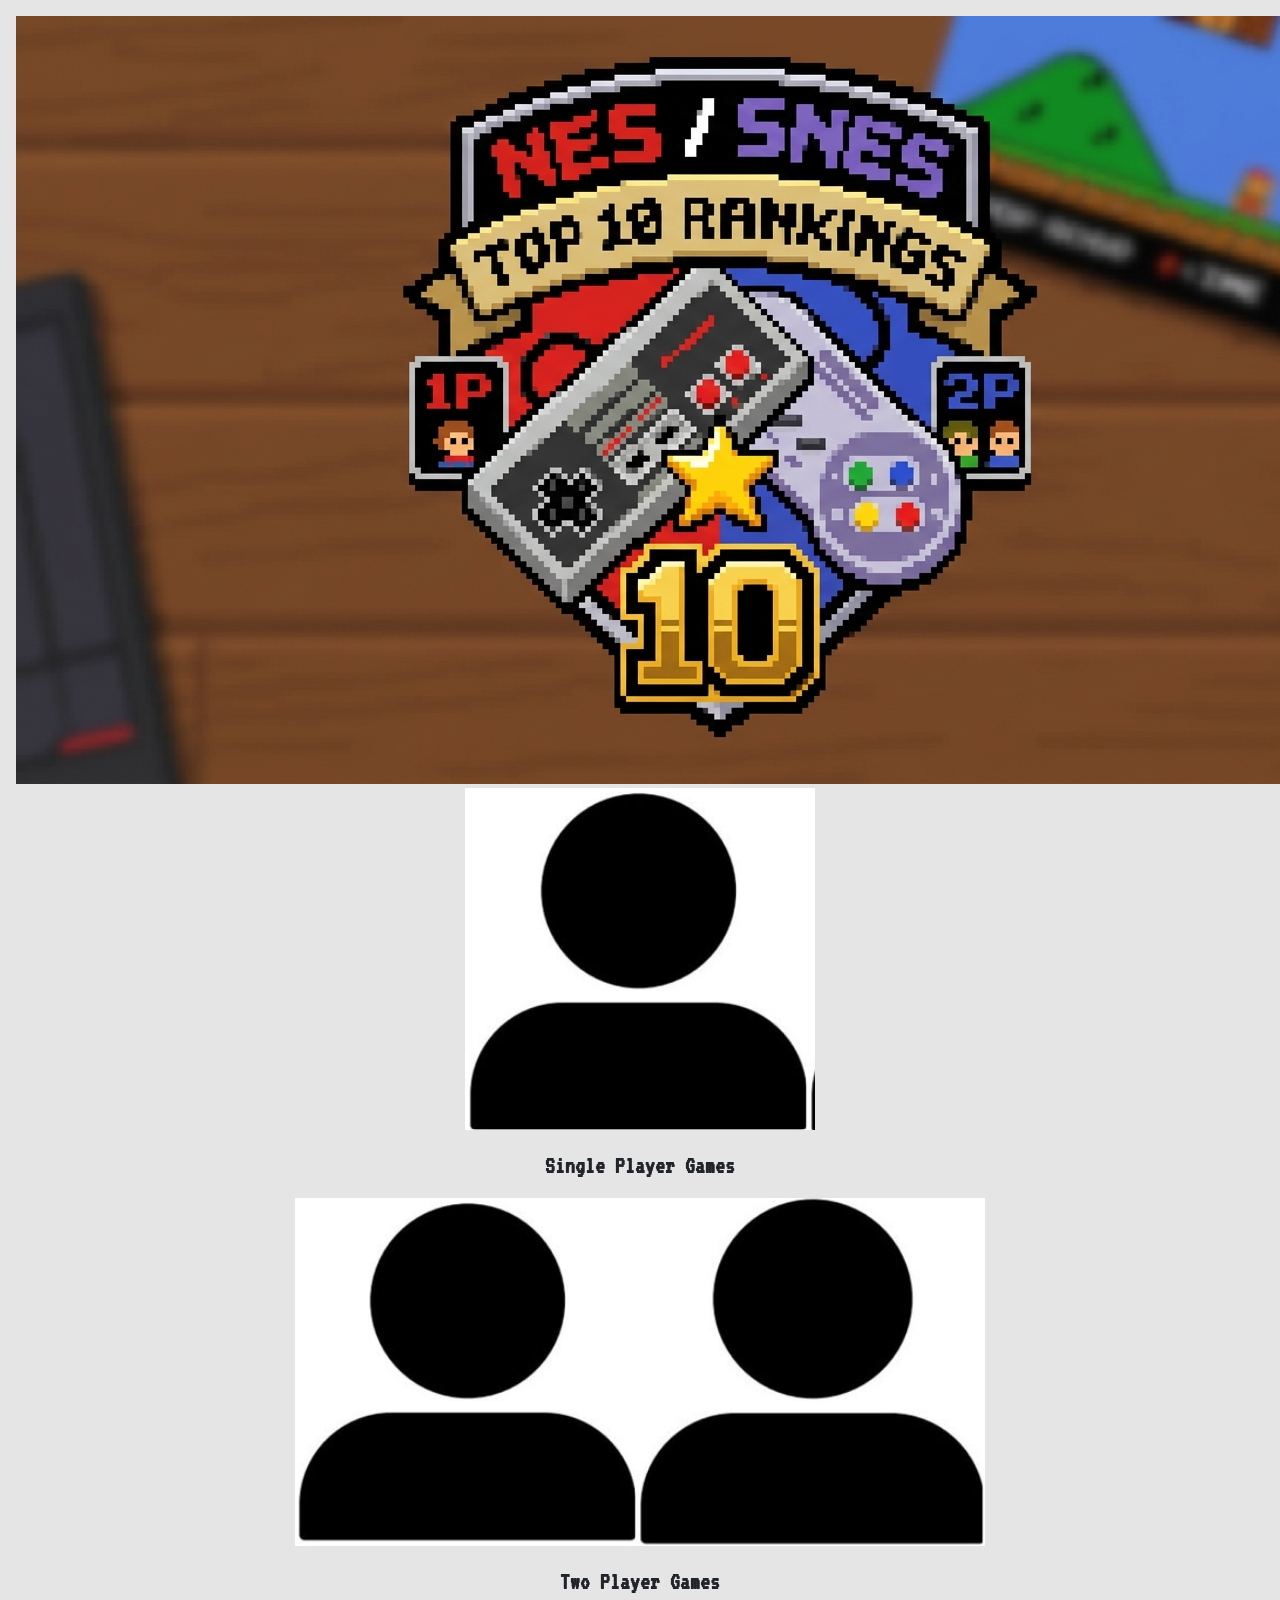
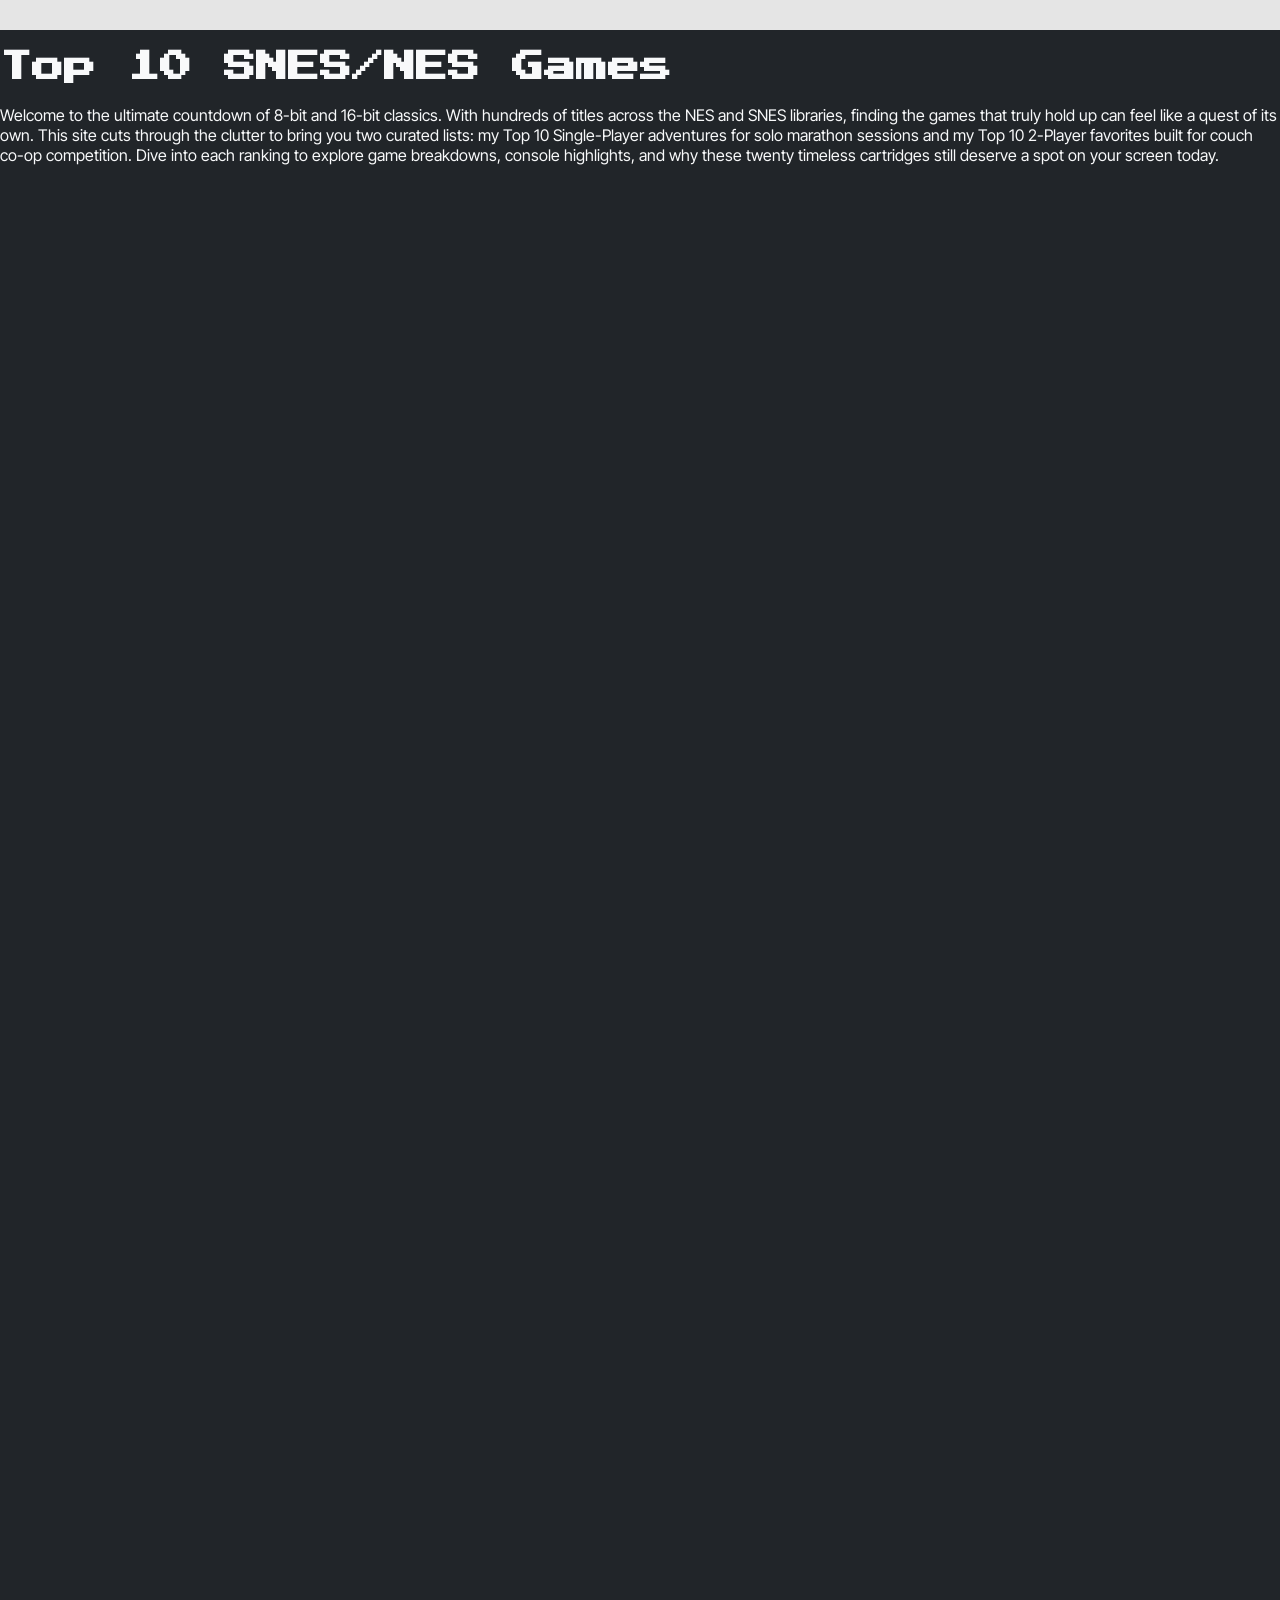
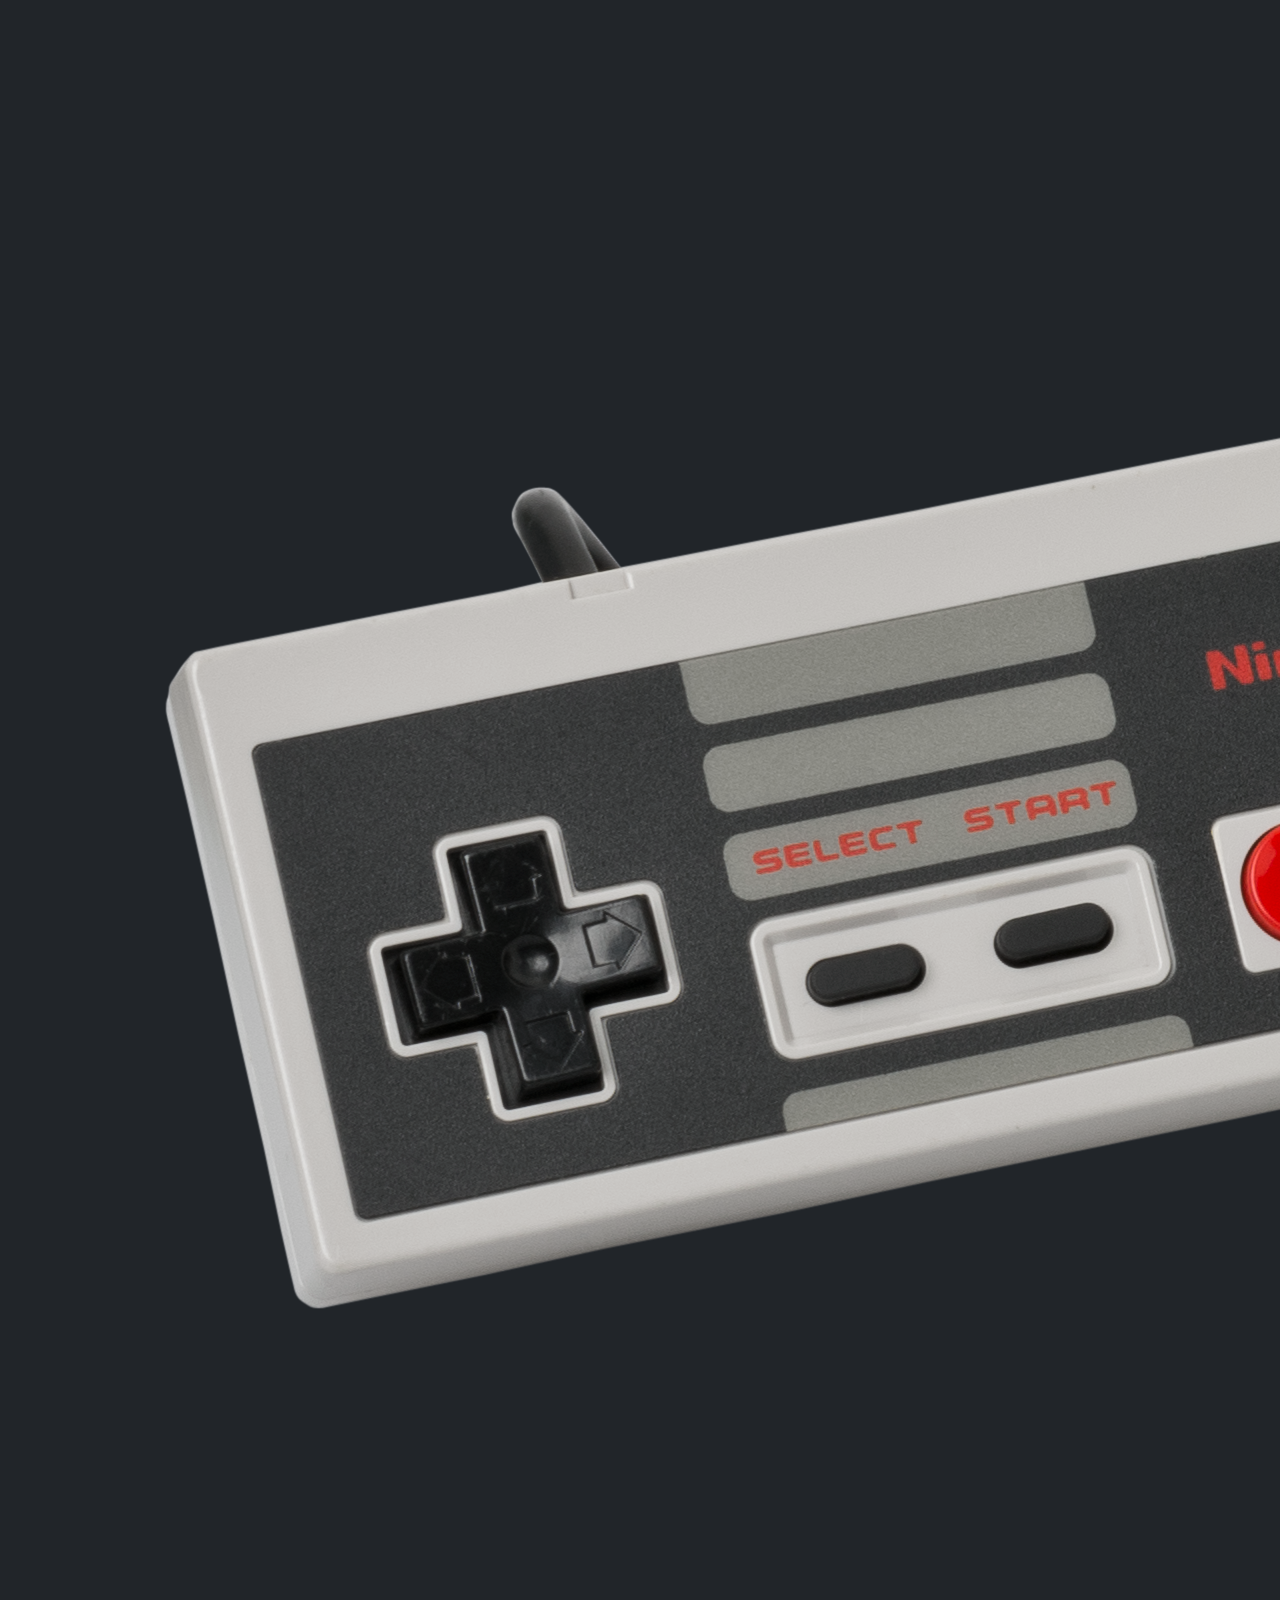
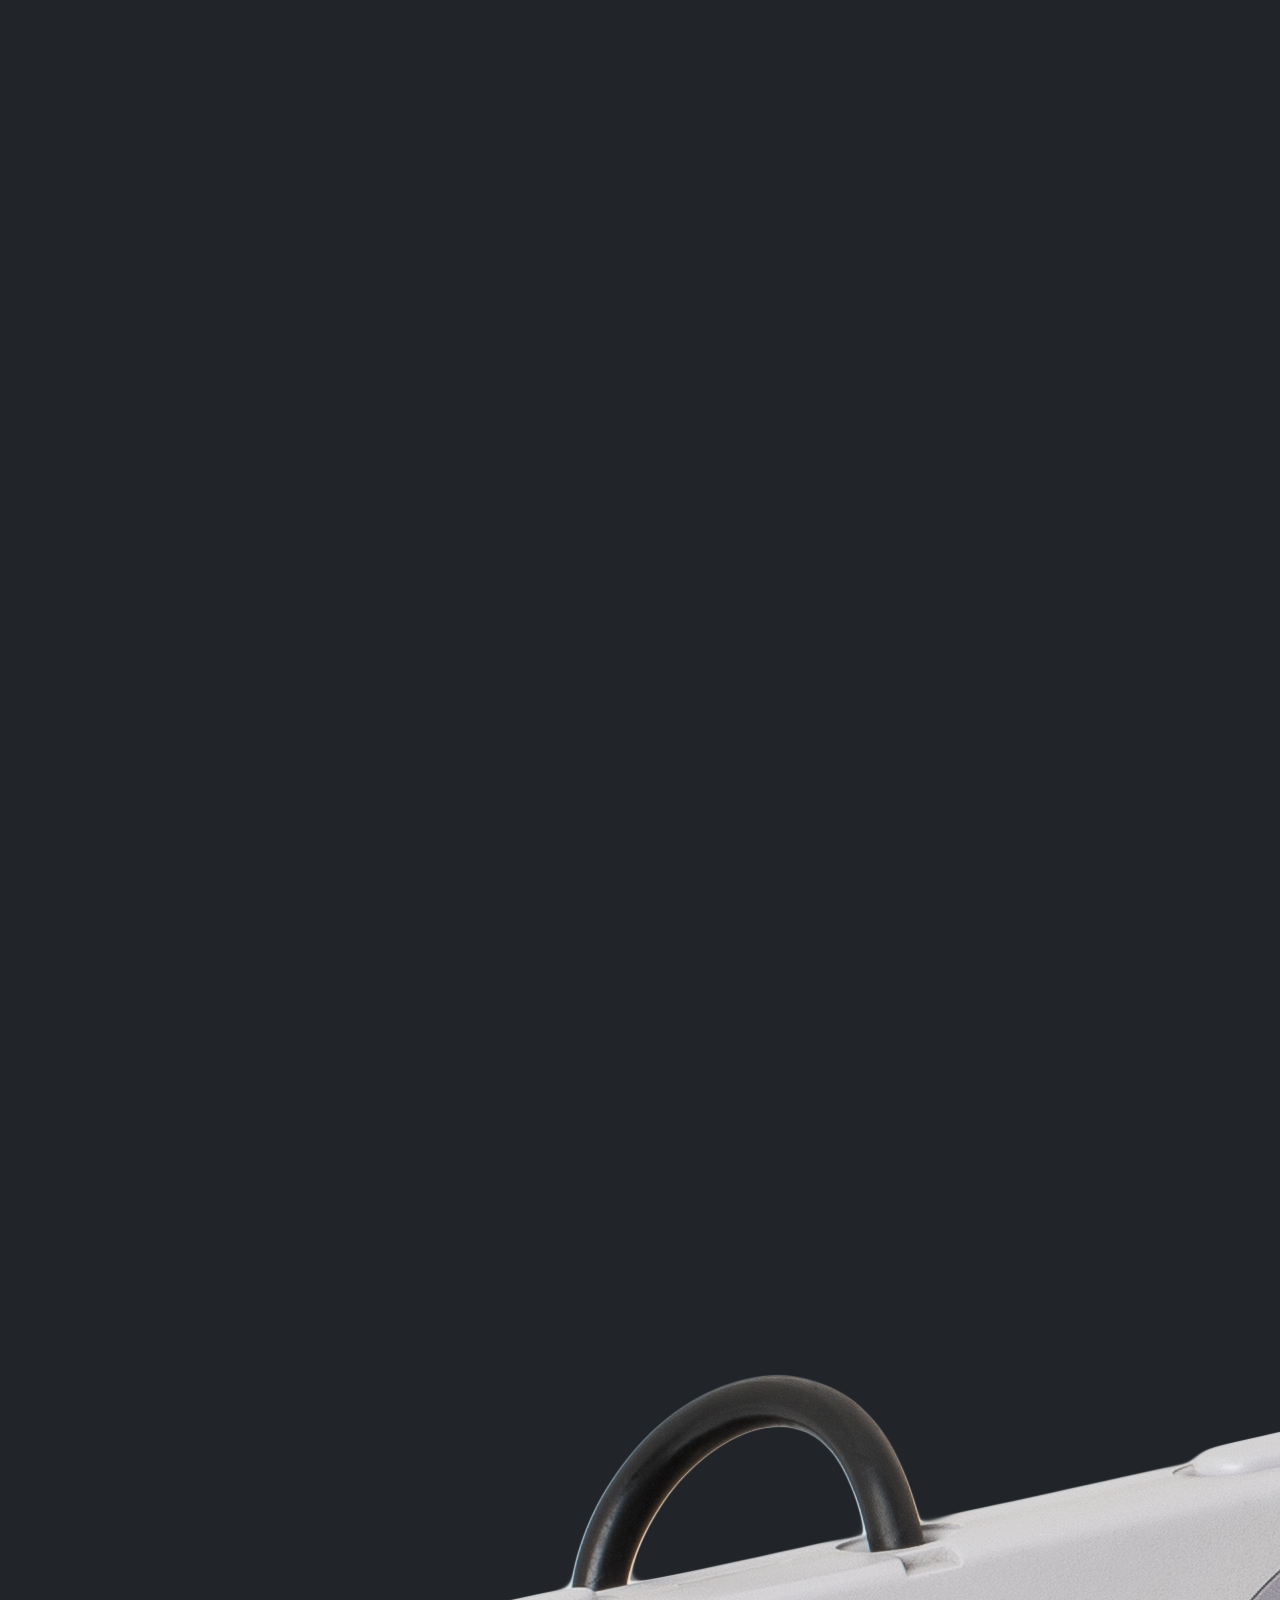
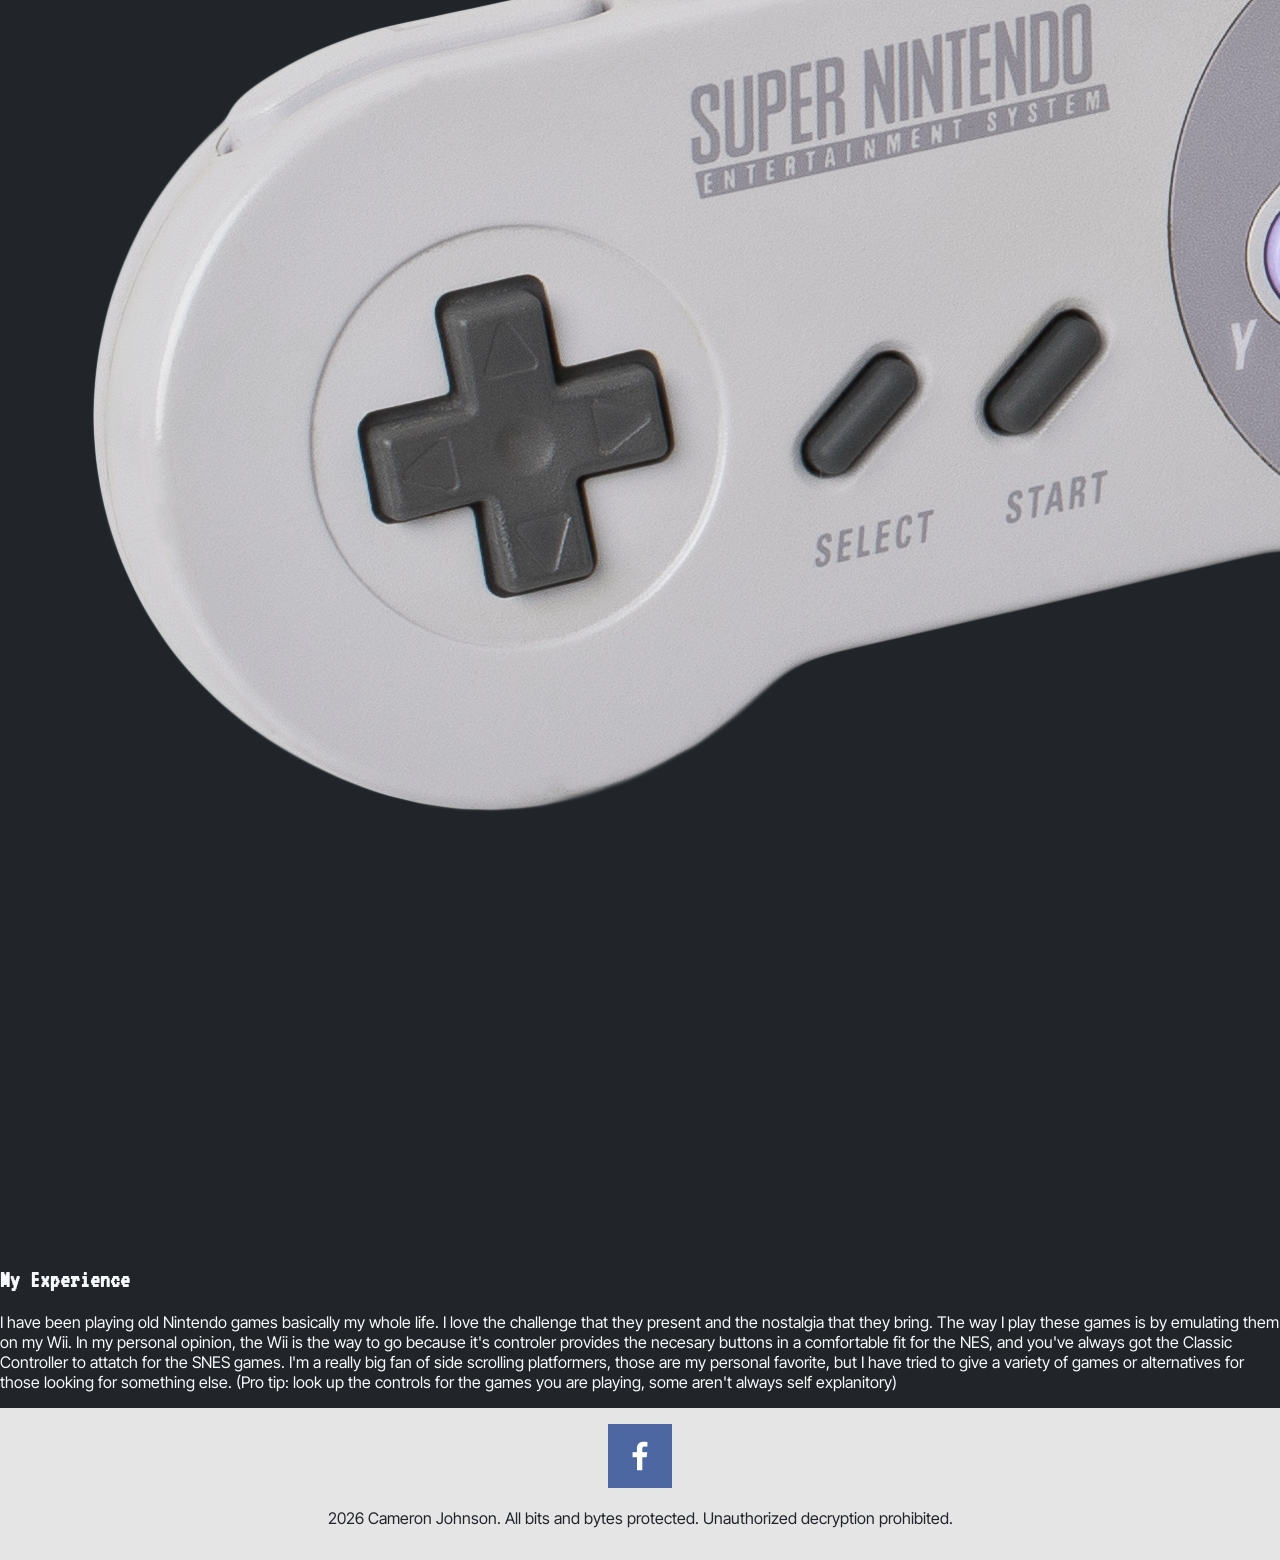
==== index.html @ a7852145 "Personal site Project start" ====
<!DOCTYPE html>
<html lang="en">
<head>
    <meta charset="UTF-8">
    <meta name="viewport" content="width=device-width, initial-scale=1.0">
    <title>Top 10 SNES/NES</title>
    <link rel="stylesheet" href="styles.css">

</head>
<body>
     <header> 
        <img src="images/top_10_nessnes.jpg" alt="Top 10 SNES/NES Games">
        <div>
            <img src="images/single.png" alt="Single Player">
            <h2>
                Single Player Games
            </h2>
        </div>
        <div>
            <img src="images/two.png" alt="Two Player">
            <h2>
                Two Player Games
            </h2>
        </div>
     </header>
    <main>
        <div>
        <h1>Top 10 SNES/NES Games</h1>
        </div>
        <div>
            <p>
                Welcome to the ultimate countdown of 8-bit and 16-bit classics. 
               With hundreds of titles across the NES and SNES libraries, finding the games that truly hold up can feel like a quest of its own. 
               This site cuts through the clutter to bring you two curated lists: my Top 10 Single-Player adventures for solo marathon sessions and my Top 10 2-Player favorites built for couch co-op competition. 
               Dive into each ranking to explore game breakdowns, console highlights, and why these twenty timeless cartridges still deserve a spot on your screen today.
            </p>
        </div>
        <div>
            <img src="images/NES-Console-Set.png" alt="NES Console">
        </div>
        <div>
            <img src="images/SNES-Mod1-Console-Set.png" alt="SNES Console">
        </div>
        <div>
            <h2>My Experience</h2>
            <p>
                I have been playing old Nintendo games basically my whole life.
                I love the challenge that they present and the nostalgia that they bring.
                The way I play these games is by emulating them on my Wii. 
                In my personal opinion, the Wii is the way to go because it's controler provides the necesary buttons in a comfortable fit for the NES, and you've always got the Classic Controller to attatch for the SNES games.
                I'm a really big fan of side scrolling platformers, those are my personal favorite, but I have tried to give a variety of games or alternatives for those looking for something else.
                (Pro tip: look up the controls for the games you are playing, some aren't always self explanitory)
            </p>
        </div>
    </main>
     <footer>
        <div id="social">
        <a href="https://www.facebook.com/cameron.johnson.599447"><img src="images/facebook.png"></a>
        <p>
            2026 Cameron Johnson. All bits and bytes protected. Unauthorized decryption prohibited.
        </p> 
        </div>
     </footer>
</body>
</html>
---- styles.css ----
@import url('https://fonts.googleapis.com/css2?family=Inter+Tight:ital,wght@0,100..900;1,100..900&family=Press+Start+2P&family=VT323&display=swap');
:root{
    --bg-main: #212529;
    --bg-header-footer: #E5E5E5;
    --dark-text: #212529;
    --light-text: #F8F9FA;
    --accent-nes: #E60012;
    --accent-snes: #5A4A9C;

    --font-title: 'Press Start 2P', cursive;
    --font-body: 'Inter Tight', sans-serif;
    --font-subtitle: 'VT323', monospace;
}

header, footer{
    background-color: var(--bg-header-footer);
    color: var(--dark-text);
    padding: 1rem;
    text-align: center;
}

body{
    background-color: var(--bg-main);
    color: var(--light-text);
    font-family: Arial, sans-serif;
    margin: 0;
    padding: 0;
}

p{
    font-family: var(--font-body);
}

h1{
    font-family: var(--font-title);
}

h2{
    font-family: var(--font-subtitle);
}
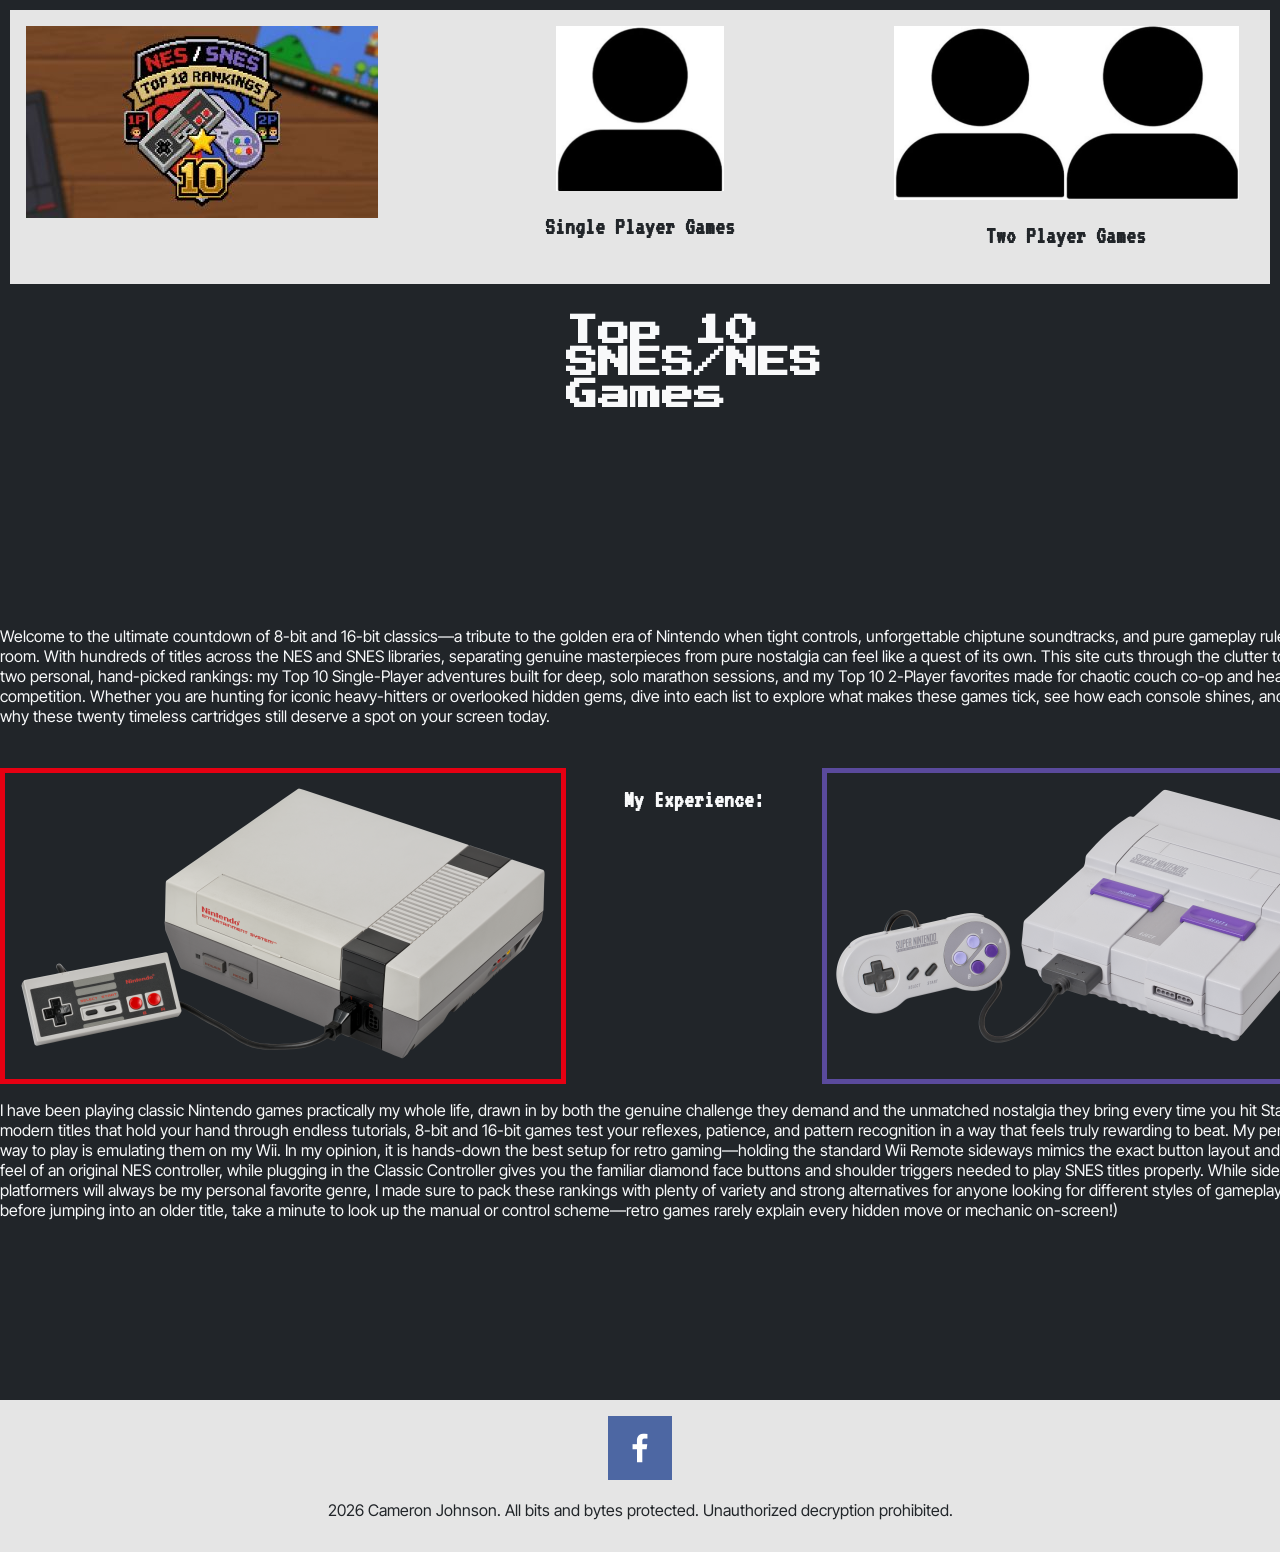
==== commit db7fe009: "images" ====
--- a/index.html
+++ b/index.html
@@ -9,47 +9,49 @@
 </head>
 <body>
      <header> 
-        <img src="images/top_10_nessnes.jpg" alt="Top 10 SNES/NES Games">
+        <img src="images/top_10_nessnes.jpg" alt="Top 10 SNES/NES Games" id="logo">
         <div>
-            <img src="images/single.png" alt="Single Player">
+            <img src="images/single.png" alt="Single Player" class="tabs">
             <h2>
                 Single Player Games
             </h2>
         </div>
         <div>
-            <img src="images/two.png" alt="Two Player">
+            <img src="images/two.png" alt="Two Player" class="tabs">
             <h2>
                 Two Player Games
             </h2>
         </div>
      </header>
-    <main>
-        <div>
+    <main id="home_main">
+        <div id="home_header">
         <h1>Top 10 SNES/NES Games</h1>
         </div>
-        <div>
+        <div id="home_intro">
             <p>
-                Welcome to the ultimate countdown of 8-bit and 16-bit classics. 
-               With hundreds of titles across the NES and SNES libraries, finding the games that truly hold up can feel like a quest of its own. 
-               This site cuts through the clutter to bring you two curated lists: my Top 10 Single-Player adventures for solo marathon sessions and my Top 10 2-Player favorites built for couch co-op competition. 
-               Dive into each ranking to explore game breakdowns, console highlights, and why these twenty timeless cartridges still deserve a spot on your screen today.
+                Welcome to the ultimate countdown of 8-bit and 16-bit classics—a tribute to the golden era of Nintendo when tight controls, unforgettable chiptune soundtracks, and pure gameplay ruled the living room.
+                 With hundreds of titles across the NES and SNES libraries, separating genuine masterpieces from pure nostalgia can feel like a quest of its own. 
+                 This site cuts through the clutter to bring you two personal, hand-picked rankings: my Top 10 Single-Player adventures built for deep, solo marathon sessions, and my Top 10 2-Player favorites made for chaotic couch co-op and head-to-head competition. 
+                 Whether you are hunting for iconic heavy-hitters or overlooked hidden gems, dive into each list to explore what makes these games tick, see how each console shines, and discover why these twenty timeless cartridges still deserve a spot on your screen today.
             </p>
         </div>
-        <div>
+        <div id="nes_console">
             <img src="images/NES-Console-Set.png" alt="NES Console">
         </div>
-        <div>
+        <div id="snes_console">
             <img src="images/SNES-Mod1-Console-Set.png" alt="SNES Console">
         </div>
-        <div>
-            <h2>My Experience</h2>
+        <div id="my_experience_title">
+            <h2>My Experience:</h2>
+        </div>
+        <div id="my_experience_par">
             <p>
-                I have been playing old Nintendo games basically my whole life.
-                I love the challenge that they present and the nostalgia that they bring.
-                The way I play these games is by emulating them on my Wii. 
-                In my personal opinion, the Wii is the way to go because it's controler provides the necesary buttons in a comfortable fit for the NES, and you've always got the Classic Controller to attatch for the SNES games.
-                I'm a really big fan of side scrolling platformers, those are my personal favorite, but I have tried to give a variety of games or alternatives for those looking for something else.
-                (Pro tip: look up the controls for the games you are playing, some aren't always self explanitory)
+                I have been playing classic Nintendo games practically my whole life, drawn in by both the genuine challenge they demand and the unmatched nostalgia they bring every time you hit Start. 
+                Unlike modern titles that hold your hand through endless tutorials, 8-bit and 16-bit games test your reflexes, patience, and pattern recognition in a way that feels truly rewarding to beat. 
+                My personal go-to way to play is emulating them on my Wii. 
+                In my opinion, it is hands-down the best setup for retro gaming—holding the standard Wii Remote sideways mimics the exact button layout and comfortable feel of an original NES controller, while plugging in the Classic Controller gives you the familiar diamond face buttons and shoulder triggers needed to play SNES titles properly. 
+                While side-scrolling platformers will always be my personal favorite genre, I made sure to pack these rankings with plenty of variety and strong alternatives for anyone looking for different styles of gameplay. 
+                (Pro tip: before jumping into an older title, take a minute to look up the manual or control scheme—retro games rarely explain every hidden move or mechanic on-screen!)
             </p>
         </div>
     </main>
@@ -62,4 +64,4 @@
         </div>
      </footer>
 </body>
-</html>+</html> 
--- a/styles.css
+++ b/styles.css
@@ -37,4 +37,53 @@
 
 h2{
     font-family: var(--font-subtitle);
+}
+
+header{
+    display: grid;
+    grid-template-columns: 1fr 1fr 1fr;
+    justify-content: center;
+    gap: 50px;
+    margin: 10px 10px 10px 10px;
+}
+
+#home_main{
+    display: grid;
+    grid-template-columns: 1fr 1fr 1fr;
+    grid-template-rows: 1fr .5fr 1fr 1fr;
+}
+
+#home_header{
+    grid-column: 2;
+    grid-row: 1;
+}
+
+#home_intro{
+    grid-row: 2;
+    grid-column: 1/4;
+}
+
+#nes_console{
+    grid-row: 3;
+    grid-column: 1;
+    border: solid 5px;
+    border-color: var(--accent-nes);
+}
+
+#snes_console{
+    grid-row: 3;
+    grid-column: 3;
+    border: solid 5px;
+    border-color: var(--accent-snes);
+}
+
+#my_experience_title{
+    grid-row: 3;
+    grid-column: 2;
+    text-align: center;
+}
+
+#my_experience_par{
+    grid-row: 4;
+    grid-column: 1/4;
 }
